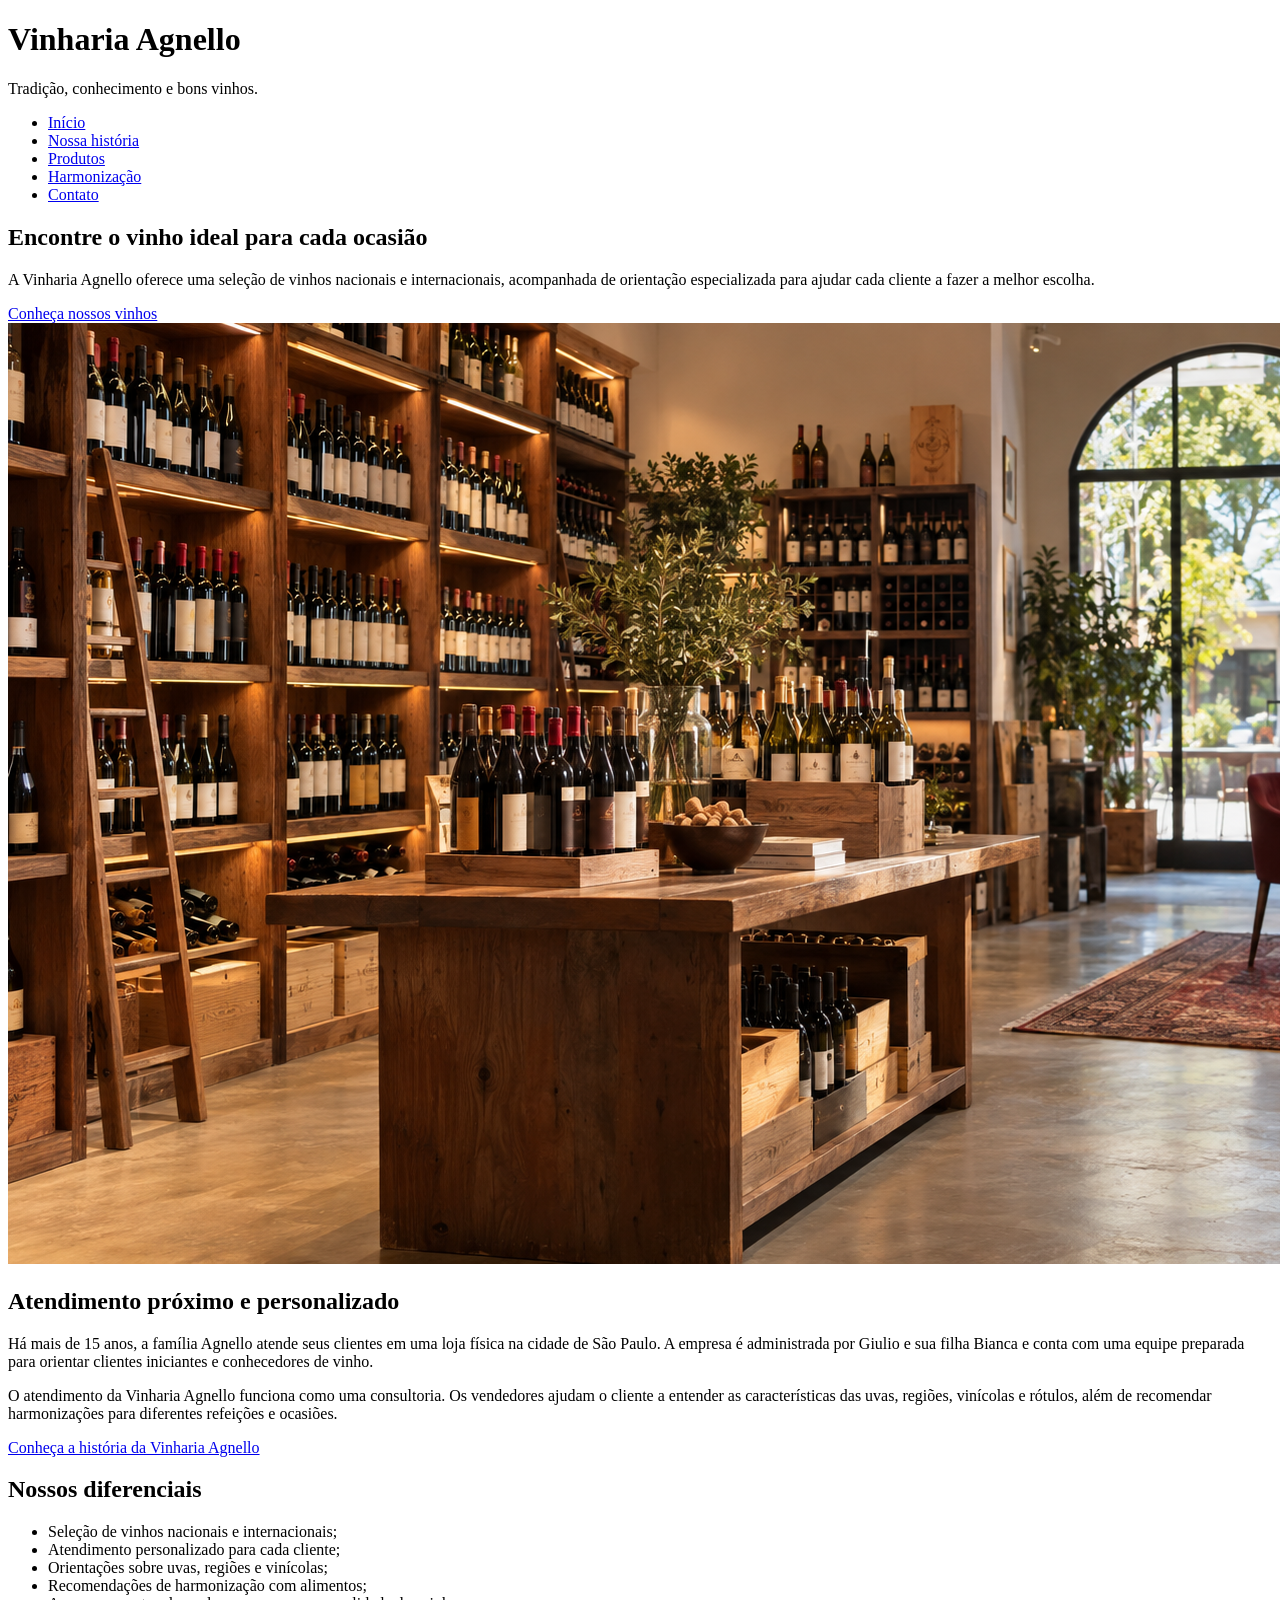
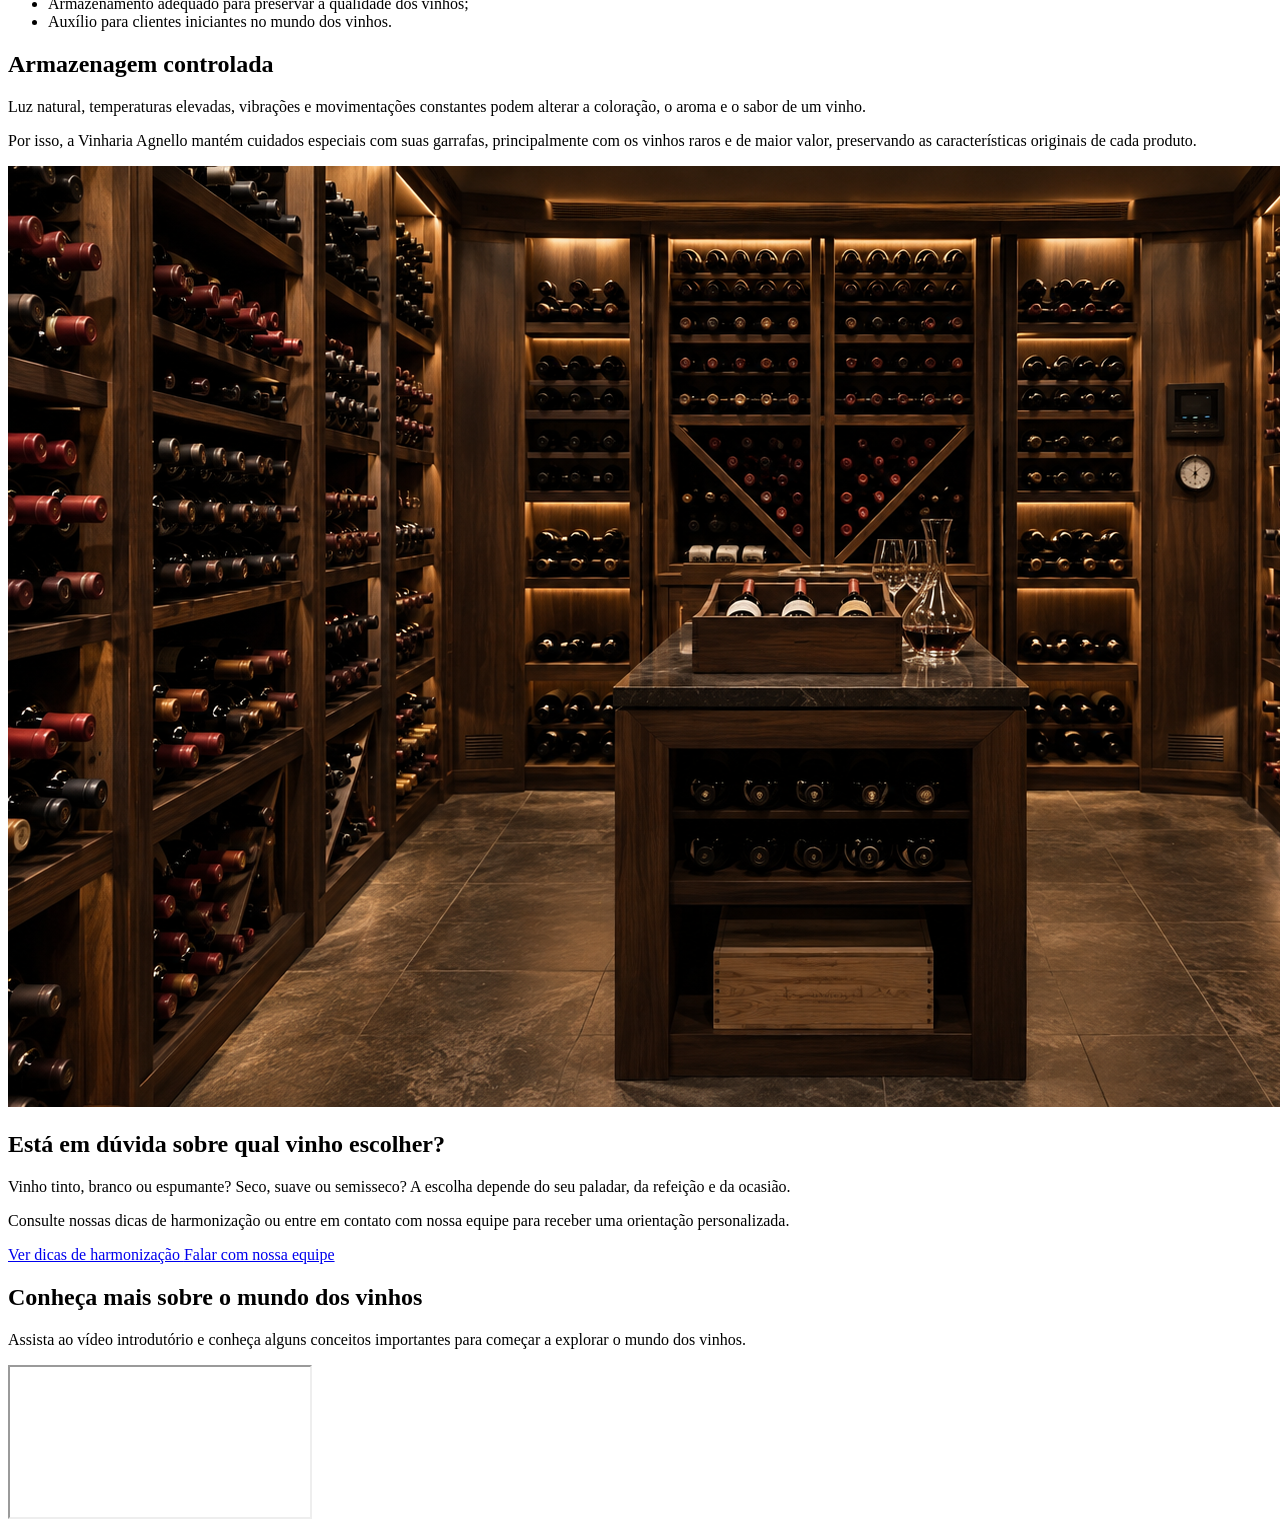
==== index.html @ 90fafc1c "Estrutura inicial do site" ====
<!DOCTYPE html>
<html lang="pt-BR">
<head>
    <meta charset="UTF-8">
    <meta name="viewport" content="width=device-width, initial-scale=1.0">
    <title>Conheça a Vinharia Agnello, seus vinhos, sua história e dicas de harmonização.</title>
    <link rel="stylesheet" href="./src/css/style.css">
</head>
<body>

    <!-- Cabeçalho da página -->
    <header>
        <div class="cabecalho">
            <h1>Vinharia Agnello</h1>

            <p>Tradição, conhecimento e bons vinhos.</p>
        </div>

        <!-- Menu principal -->
        <nav aria-label="Navegação principal">
            <ul class="menu">
                <li>
                    <a href="./index.html">Início</a>
                </li>

                <li>
                    <a href="./src/pages/historia.html">Nossa história</a>
                </li>

                <li>
                    <a href="./src/pages/produtos.html">Produtos</a>
                </li>

                <li>
                    <a href="./src/pages/harmonizacao.html">Harmonização</a>
                </li>

                <li>
                    <a href="./src/pages/contato.html">Contato</a>
                </li>
            </ul>
        </nav>
    </header>

    <!-- Conteúdo principal -->
    <main>

        <!-- Apresentação da vinharia -->
        <section id="apresentacao">
            <div class="conteudo-apresentacao">
                <h2>Encontre o vinho ideal para cada ocasião</h2>

                <p>
                    A Vinharia Agnello oferece uma seleção de vinhos nacionais
                    e internacionais, acompanhada de orientação especializada
                    para ajudar cada cliente a fazer a melhor escolha.
                </p>

                <a
                    class="botao"
                    href="./src/pages/produtos.html"
                >
                    Conheça nossos vinhos
                </a>
            </div>

            <img
                src="./src/assets/imgs/vinharia.jpg"
                alt="Interior de uma vinharia com garrafas organizadas em prateleiras"
            >
        </section>

        <!-- Informações sobre a empresa -->
        <section id="sobre">
            <h2>Atendimento próximo e personalizado</h2>

            <p>
                Há mais de 15 anos, a família Agnello atende seus clientes em
                uma loja física na cidade de São Paulo. A empresa é administrada
                por Giulio e sua filha Bianca e conta com uma equipe preparada
                para orientar clientes iniciantes e conhecedores de vinho.
            </p>

            <p>
                O atendimento da Vinharia Agnello funciona como uma consultoria.
                Os vendedores ajudam o cliente a entender as características
                das uvas, regiões, vinícolas e rótulos, além de recomendar
                harmonizações para diferentes refeições e ocasiões.
            </p>

            <a href="./src/pages/historia.html">
                Conheça a história da Vinharia Agnello
            </a>
        </section>

        <!-- Diferenciais da empresa -->
        <section id="diferenciais">
            <h2>Nossos diferenciais</h2>

            <ul class="lista-diferenciais">
                <li>
                    Seleção de vinhos nacionais e internacionais;
                </li>
                <li>
                    Atendimento personalizado para cada cliente;
                </li>
                <li>
                    Orientações sobre uvas, regiões e vinícolas;
                </li>
                <li>
                    Recomendações de harmonização com alimentos;
                </li>
                <li>
                    Armazenamento adequado para preservar a qualidade dos vinhos;
                </li>
                <li>
                    Auxílio para clientes iniciantes no mundo dos vinhos.
                </li>
            </ul>
        </section>

        <!-- Armazenamento dos vinhos -->
        <section id="armazenamento">
            <div class="conteudo-armazenamento">
                <h2>Armazenagem controlada</h2>

                <p>
                    Luz natural, temperaturas elevadas, vibrações e movimentações
                    constantes podem alterar a coloração, o aroma e o sabor de
                    um vinho.
                </p>

                <p>
                    Por isso, a Vinharia Agnello mantém cuidados especiais com
                    suas garrafas, principalmente com os vinhos raros e de maior
                    valor, preservando as características originais de cada
                    produto.
                </p>
            </div>

            <img
                src="./src/assets/imgs/armazenamento.jpg"
                alt="Garrafas de vinho armazenadas adequadamente em uma adega"
            >
        </section>

        <!-- Orientacao para o cliente -->
        <section id="orientacao">
            <h2>Está em dúvida sobre qual vinho escolher?</h2>

            <p>
                Vinho tinto, branco ou espumante? Seco, suave ou semisseco?
                A escolha depende do seu paladar, da refeição e da ocasião.
            </p>

            <p>
                Consulte nossas dicas de harmonização ou entre em contato
                com nossa equipe para receber uma orientação personalizada.
            </p>

            <div class="acoes">
                <a
                    class="botao"
                    href="./src/pages/harmonizacao.html"
                >
                    Ver dicas de harmonização
                </a>

                <a
                    class="botao"
                    href="./src/pages/contato.html"
                >
                    Falar com nossa equipe
                </a>
            </div>
        </section>

        <!-- Conteúdo em video -->
        <section id="video">
            <h2>Conheça mais sobre o mundo dos vinhos</h2>

            <p>
                Assista ao vídeo introdutório e conheça alguns conceitos
                importantes para começar a explorar o mundo dos vinhos.
            </p>

            <div class="video-responsivo">
                <iframe
                    src="https://www.youtube.com/embed/ID_DO_VIDEO"
                    title="Vídeo introdutório sobre o mundo dos vinhos"
                    allowfullscreen>
                </iframe>
            </div>
        </section>

    </main>

</body>


</html>
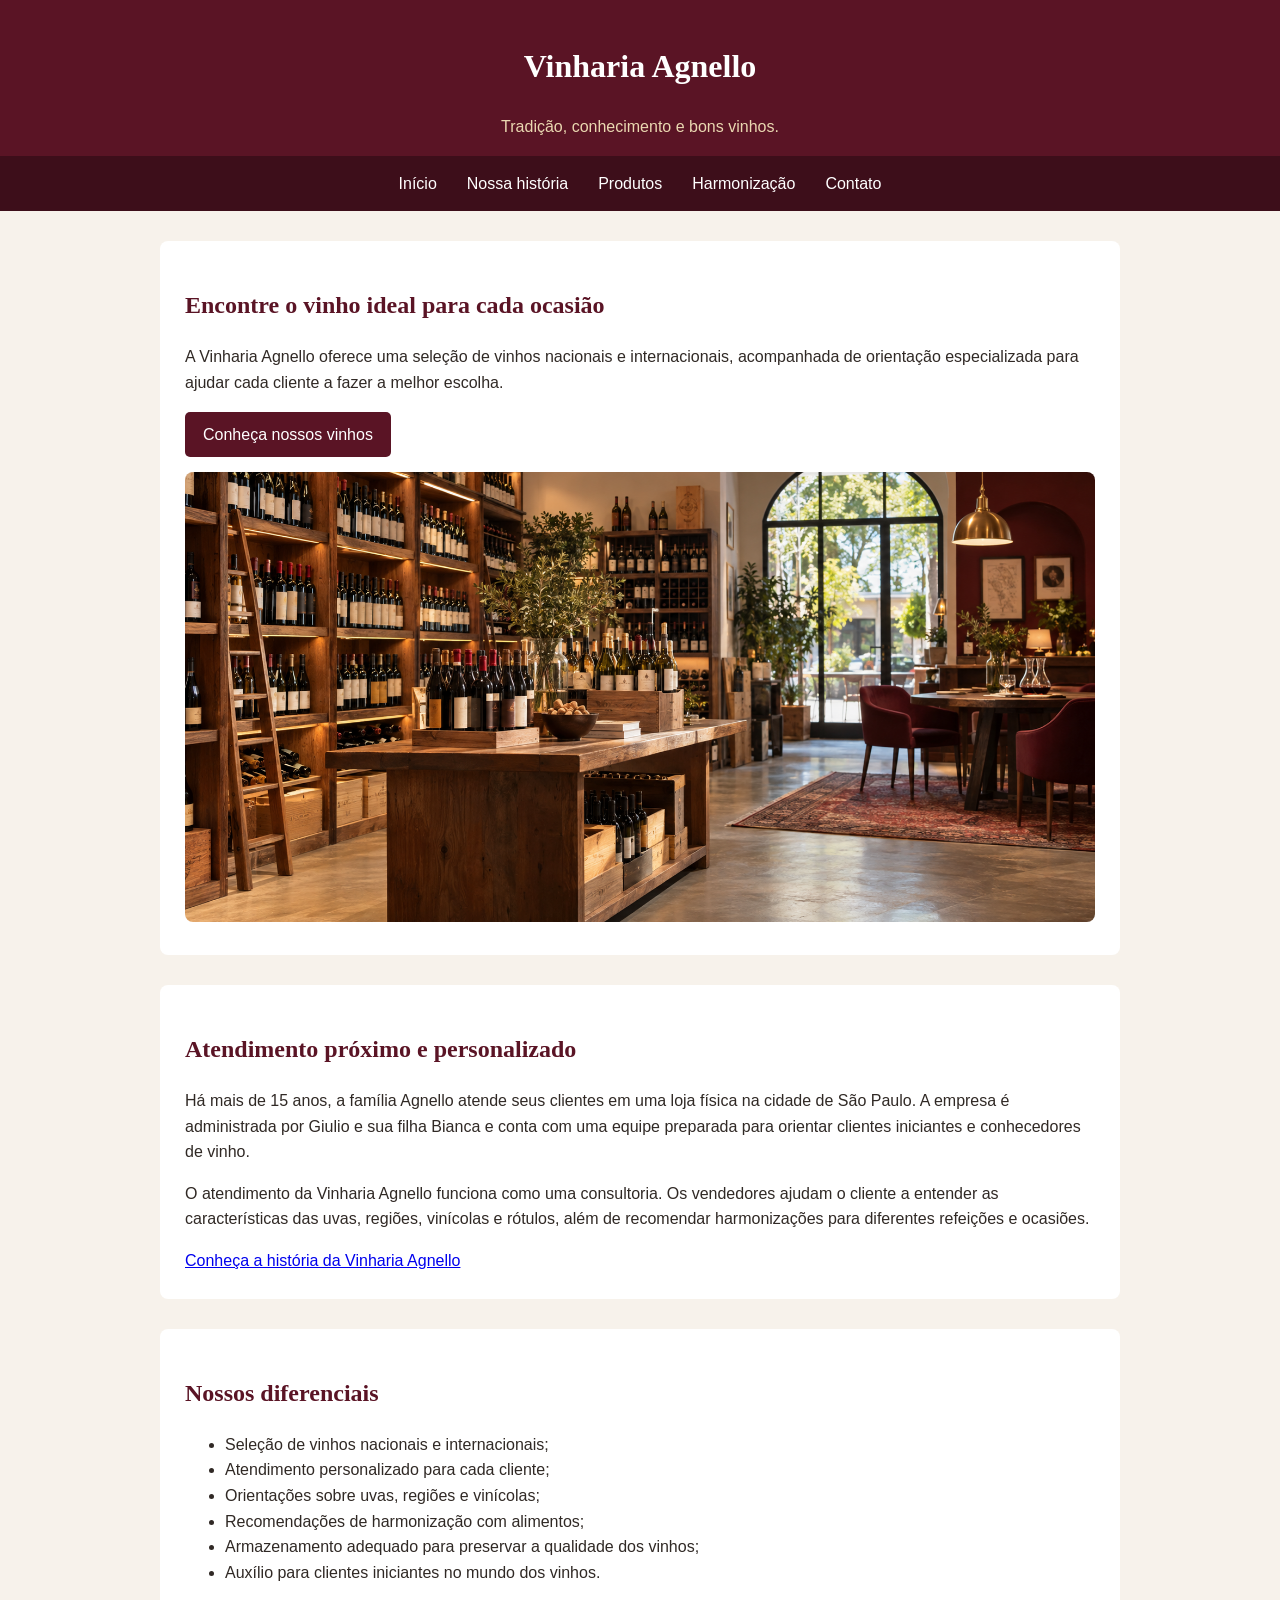
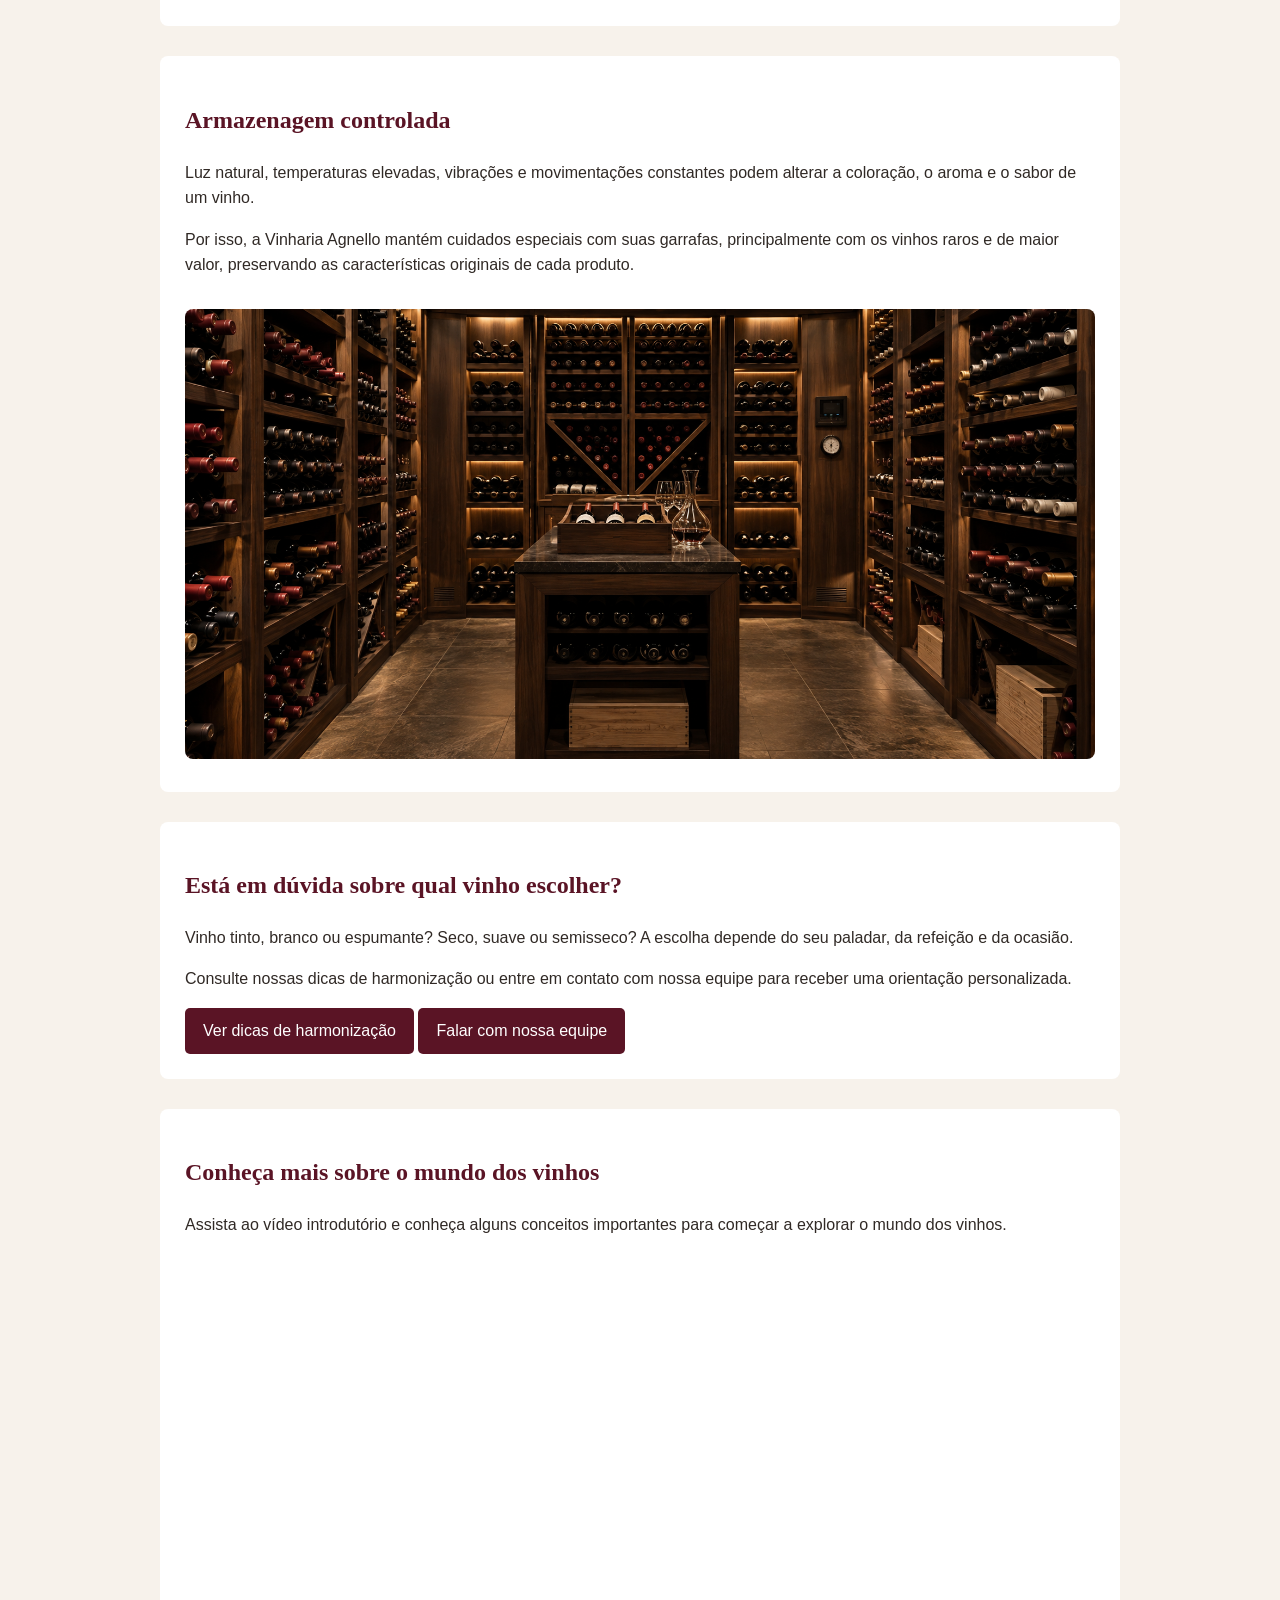
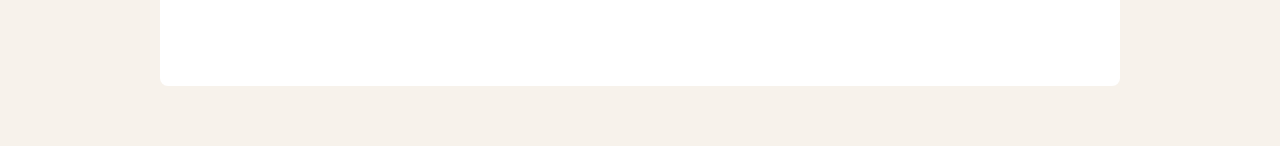
==== commit f25e3485: "Adiciona video na pagina principal" ====
--- a/index.html
+++ b/index.html
@@ -186,8 +186,9 @@
 
             <div class="video-responsivo">
                 <iframe
-                    src="https://www.youtube.com/embed/ID_DO_VIDEO"
+                      src="https://www.youtube.com/embed/TY8hSonZpUQ"
                     title="Vídeo introdutório sobre o mundo dos vinhos"
+                    loading="lazy"
                     allowfullscreen>
                 </iframe>
             </div>
--- a/src/css/style.css
+++ b/src/css/style.css
@@ -0,0 +1,216 @@
+/* Configuração geral */
+
+* {
+    box-sizing: border-box;
+}
+
+body {
+    background-color: #f7f2eb;
+    color: #302925;
+    font-family: Arial, sans-serif;
+    line-height: 1.6;
+    margin: 0;
+}
+
+h1,
+h2,
+h3 {
+    font-family: Georgia, serif;
+}
+
+h2,
+h3 {
+    color: #5a1425;
+}
+
+img {
+    border-radius: 8px;
+    height: auto;
+    max-width: 100%;
+}
+
+
+/* Cabeçalho */
+
+header {
+    background-color: #5a1425;
+    color: white;
+    padding-top: 20px;
+    text-align: center;
+}
+
+.cabecalho p {
+    color: #ead8b1;
+}
+
+
+/* Menu */
+
+nav {
+    background-color: #3d0e1a;
+}
+
+.menu {
+    display: flex;
+    justify-content: center;
+    list-style: none;
+    margin: 0;
+    padding: 0;
+}
+
+.menu a {
+    color: white;
+    display: block;
+    padding: 15px;
+    text-decoration: none;
+}
+
+.menu a:hover {
+    background-color: #7a263b;
+}
+
+
+/* Conteúdo */
+
+main {
+    margin: auto;
+    max-width: 1000px;
+    padding: 30px 20px;
+}
+
+section {
+    background-color: white;
+    border-radius: 8px;
+    margin-bottom: 30px;
+    padding: 25px;
+}
+
+section img {
+    margin-top: 15px;
+    max-height: 450px;
+    object-fit: cover;
+    width: 100%;
+}
+
+
+/* Botões e links */
+
+.botao,
+button {
+    background-color: #5a1425;
+    border: none;
+    border-radius: 5px;
+    color: white;
+    cursor: pointer;
+    display: inline-block;
+    padding: 10px 18px;
+    text-decoration: none;
+}
+
+.botao:hover,
+button:hover {
+    background-color: #a77b32;
+}
+
+
+/* Cards */
+
+.lista-categorias,
+.lista-harmonizacoes,
+.lista-ocasioes {
+    display: grid;
+    gap: 15px;
+    grid-template-columns: repeat(2, 1fr);
+}
+
+.categoria,
+.harmonizacao,
+.ocasiao {
+    background-color: #f7f2eb;
+    border-left: 4px solid #a77b32;
+    padding: 15px;
+}
+
+
+/* Tabela */
+
+.tabela-responsiva {
+    overflow-x: auto;
+}
+
+table {
+    border-collapse: collapse;
+    width: 100%;
+}
+
+th,
+td {
+    border: 1px solid #cccccc;
+    padding: 10px;
+    text-align: left;
+}
+
+th {
+    background-color: #5a1425;
+    color: white;
+}
+
+
+/* Formulário */
+
+.campo {
+    display: flex;
+    flex-direction: column;
+    margin-bottom: 15px;
+}
+
+label {
+    font-weight: bold;
+    margin-bottom: 5px;
+}
+
+input,
+textarea {
+    border: 1px solid #aaaaaa;
+    border-radius: 4px;
+    font: inherit;
+    padding: 10px;
+}
+
+
+/* Vídeo */
+
+.video-responsivo iframe {
+    border: none;
+    height: 400px;
+    width: 100%;
+}
+
+
+/* Rodapé */
+
+footer {
+    background-color: #302925;
+    color: white;
+    padding: 20px;
+    text-align: center;
+}
+
+
+/* Celulares */
+
+@media (max-width: 700px) {
+    .menu {
+        flex-direction: column;
+    }
+
+    .lista-categorias,
+    .lista-harmonizacoes,
+    .lista-ocasioes {
+        grid-template-columns: 1fr;
+    }
+
+    .video-responsivo iframe {
+        height: 250px;
+    }
+}
